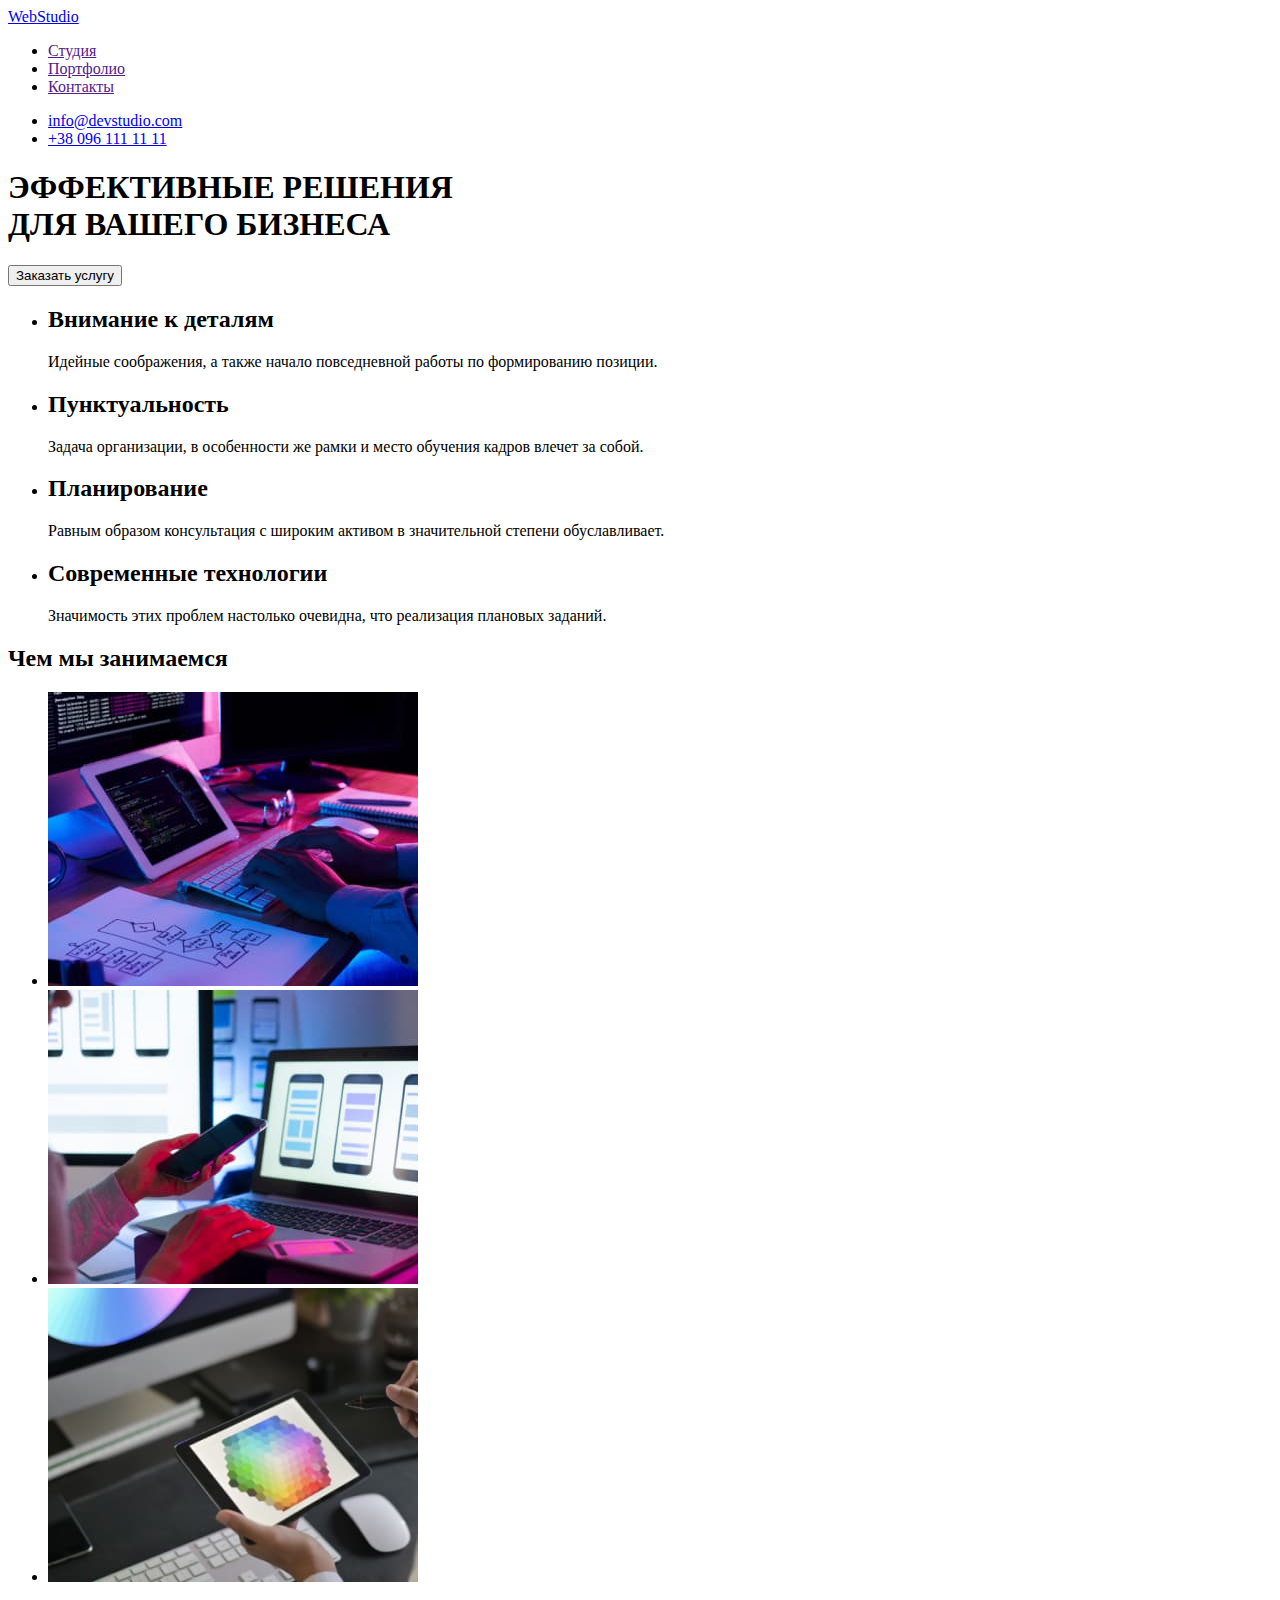
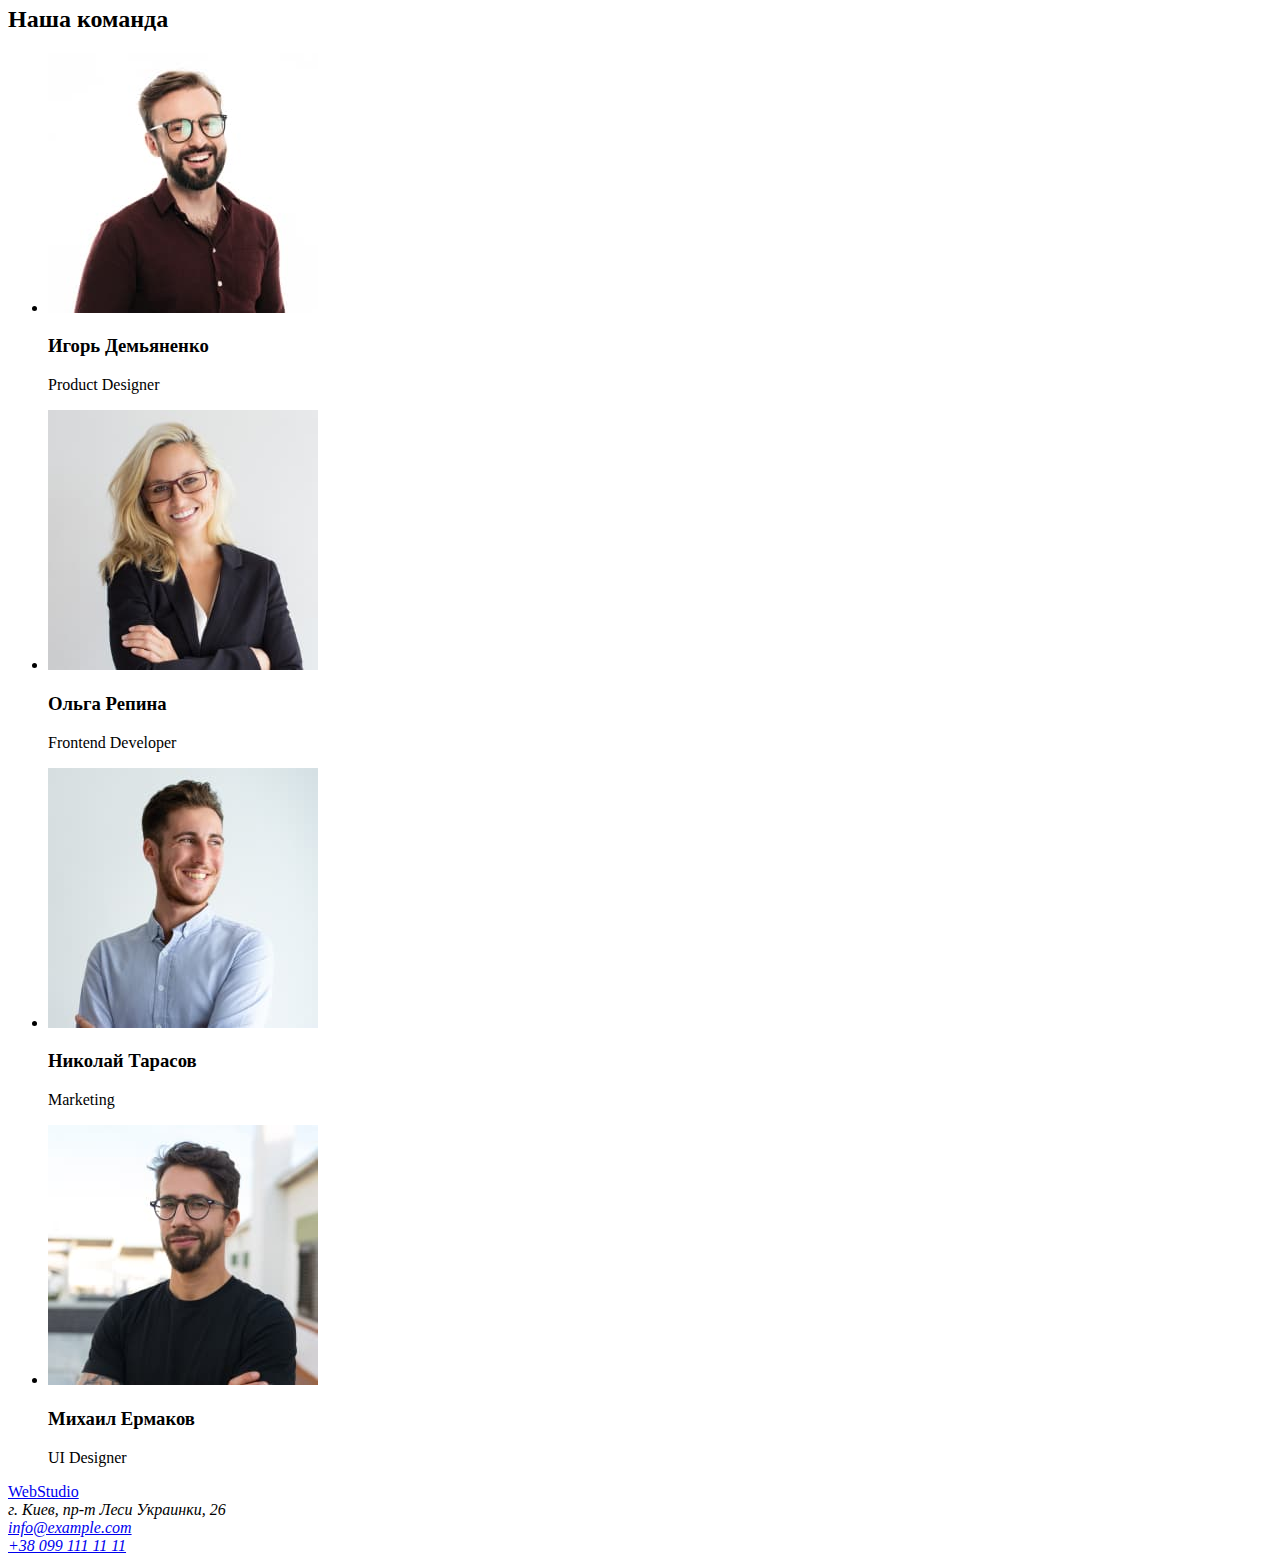
==== index.html @ e92d0ea5 "Клоную перше домашнє завдання" ====
<!DOCTYPE html>
<html lang="en">
<head>
    <meta charset="UTF-8">
    <meta http-equiv="X-UA-Compatible" content="IE=edge">
    <meta name="viewport" content="width=device-width, initial-scale=1.0">
    <title>Студия</title>
</head>
<body>
    <!--Шапка Сайта-->
    <header class="page-header container">
        <nav class="main-nav">
            <a href="./index.html" class="logo">
                <span class="logo-title">Web</span>Studio
            </a>

            <ul class="site-nav list">
                <li class="item"><a href="" class="link current">Студия</a></li>
                <li class="item"><a href="" class="link">Портфолио</a></li>
                <li class="item"><a href="" class="link">Контакты</a></li>
            </ul>
        </nav>
        <!--Поле адресу-->
            <ul class="auth-nav list">
                <li class="item"><a href="mailto:info@example.com" class="link adres">info@devstudio.com</a></li>
                <li class="item"><a href="tel:+380991111111" class="link tel">+38 096 111 11 11</a></li>
            </ul>
    </header>

    <!--Головний контент-->
    <main>
        <!--Герой-->
        <section class="hero">
            <div class="hero-container">
                <!--Тут поки написав всьо великими але поідеї треба в стилях писати щоб всі
                            букви були великі чи маленькі-->
                <h1 class="hero-title">ЭФФЕКТИВНЫЕ РЕШЕНИЯ <br> ДЛЯ ВАШЕГО БИЗНЕСА</h1>
                
                <button type="button" class="button primary">   
                    Заказать услугу
                </button>
            </div>
        </section>

        <!--Чим ми займаємось опис-->
        <section class="description section">
            <div class="container">
                <ul class="description-list">
                    <li class="item">
                        <h2 class="title">Внимание к деталям</h2>
                        <p>
                            Идейные соображения, а также начало повседневной работы по формированию позиции.
                        </p>
                    </li>
                    <li class="item">
                        <h2 class="title">Пунктуальность</h2>
                        <p>
                            Задача организации, в особенности же рамки и место обучения кадров влечет за собой.
                        </p>
                    </li>
                    <li class="item">
                        <h2 class="title">Планирование</h2>
                        <p>
                            Равным образом консультация с широким активом в значительной степени обуславливает.
                        </p>
                    </li>
                    <li class="item">
                        <h2 class="title">Современные технологии</h2>
                        <p>
                            Значимость этих проблем настолько очевидна, что реализация плановых заданий.
                        </p>
                    </li>
                </ul>
            </div>
        </section>

        <!--Чим ми займаємось фото-->
        <section class="whatwedo section">
            <div class="container">
                <h2 class="title">Чем мы занимаемся</h2>
                
                <ul class="whatwedo-list">
                    <li class="item">
                        <img src="./images/what-we-do/01.jpg" alt="Print on keybord" width="370">
                    </li>
                    <li class="item">
                        <img src="./images/what-we-do/02.jpg" alt="Make phone picture" width="370">
                    </li>
                    <li class="item">
                        <img src="./images/what-we-do/03.jpg" alt="Color Palitr" width="370">
                    </li>
                </ul>
            </div>
        </section>

        <!--Наша команда-->
        <section class="team section">
                <div class="container">
                    <h2 class="team-title">Наша команда</h2>
                    <ul class="team-list">
                            <li class="item wrap">
                                <img src="./images/team/01.jpg" alt="Man in glasses" width="270">
                                <h3 class="title">Игорь Демьяненко</h3>
                                <p class="text">Product Designer</p>
                            </li>
                            <li class="item wrap">
                                <img src="./images/team/02.jpg" alt="Wooman in glasses" width="270">
                                <h3 class="title">Ольга Репина</h3>
                                <p class="text">Frontend Developer</p>
                            </li>
                            <li class="item wrap">
                                <img src="./images/team/03.jpg" alt="Smiling man" width="270">
                                <h3 class="title">Николай Тарасов</h3>
                                <p class="text">Marketing</p>
                            </li>
                            <li class="item wrap">
                                <img src="./images/team/04.jpg" alt="Smiling man in glasses" width="270">
                                <h3 class="title">Михаил Ермаков</h3>
                                <p class="text">UI Designer</p>
                            </li>
                    </ul>
                </div>
        </section>
    </main>
    
    <!--Футер-->
    <footer class="footer">
        <div class="container">
            <a href="./index.html" class="logo">
                <span class="logo-title">Web</span>Studio 
            </a>
            
            <address class="foot">
                <span class="footer-address">г. Киев, пр-т Леси Украинки, 26</span> <br>
                <a href="mailto:info@example.com" class="link adres">info@example.com</a> <br>
                <a href="tel:+380991111111" class="link tel">+38 099 111 11 11</a>
            </address>
        </div>
    </footer>
</body>
</html>
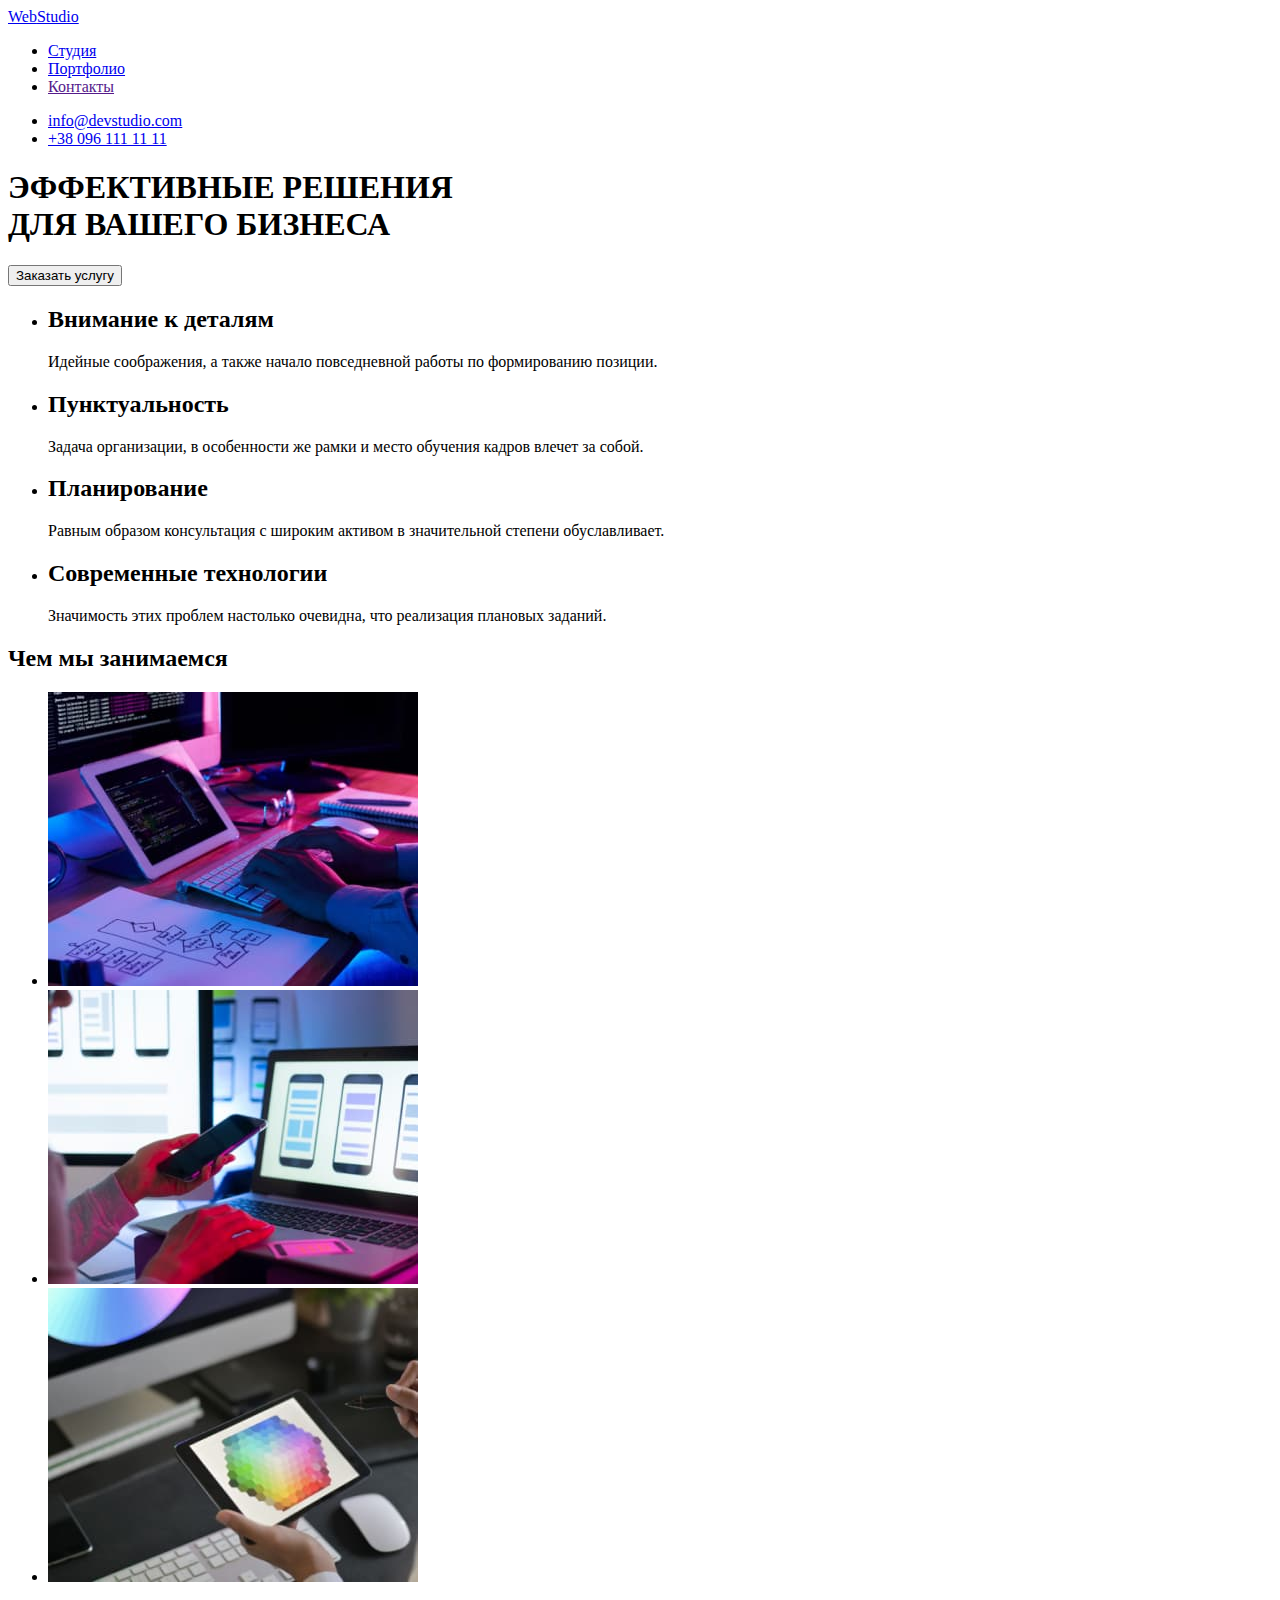
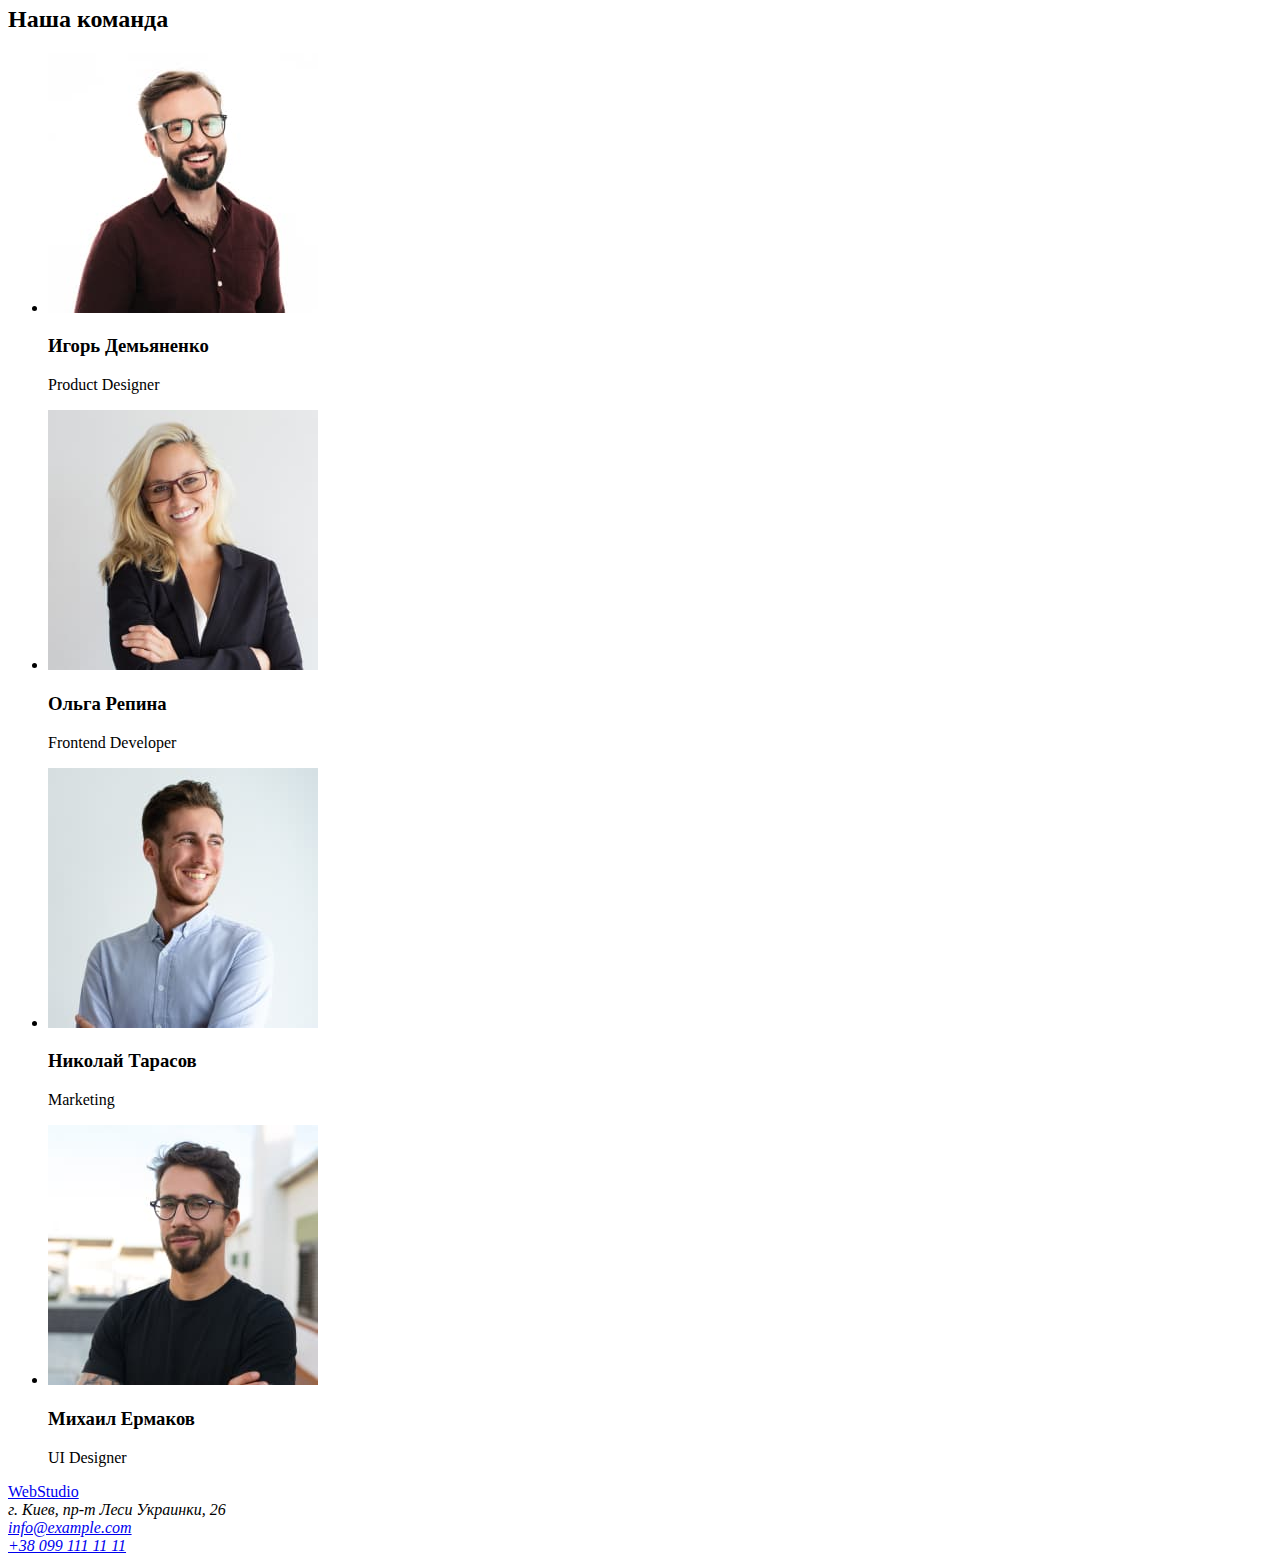
==== commit fcb4dcb1: "Скачав та оптимізував всі фото" ====
--- a/index.html
+++ b/index.html
@@ -15,8 +15,8 @@
             </a>
 
             <ul class="site-nav list">
-                <li class="item"><a href="" class="link current">Студия</a></li>
-                <li class="item"><a href="" class="link">Портфолио</a></li>
+                <li class="item"><a href="./index.html" class="link current">Студия</a></li>
+                <li class="item"><a href="./portfolio.html" class="link">Портфолио</a></li>
                 <li class="item"><a href="" class="link">Контакты</a></li>
             </ul>
         </nav>
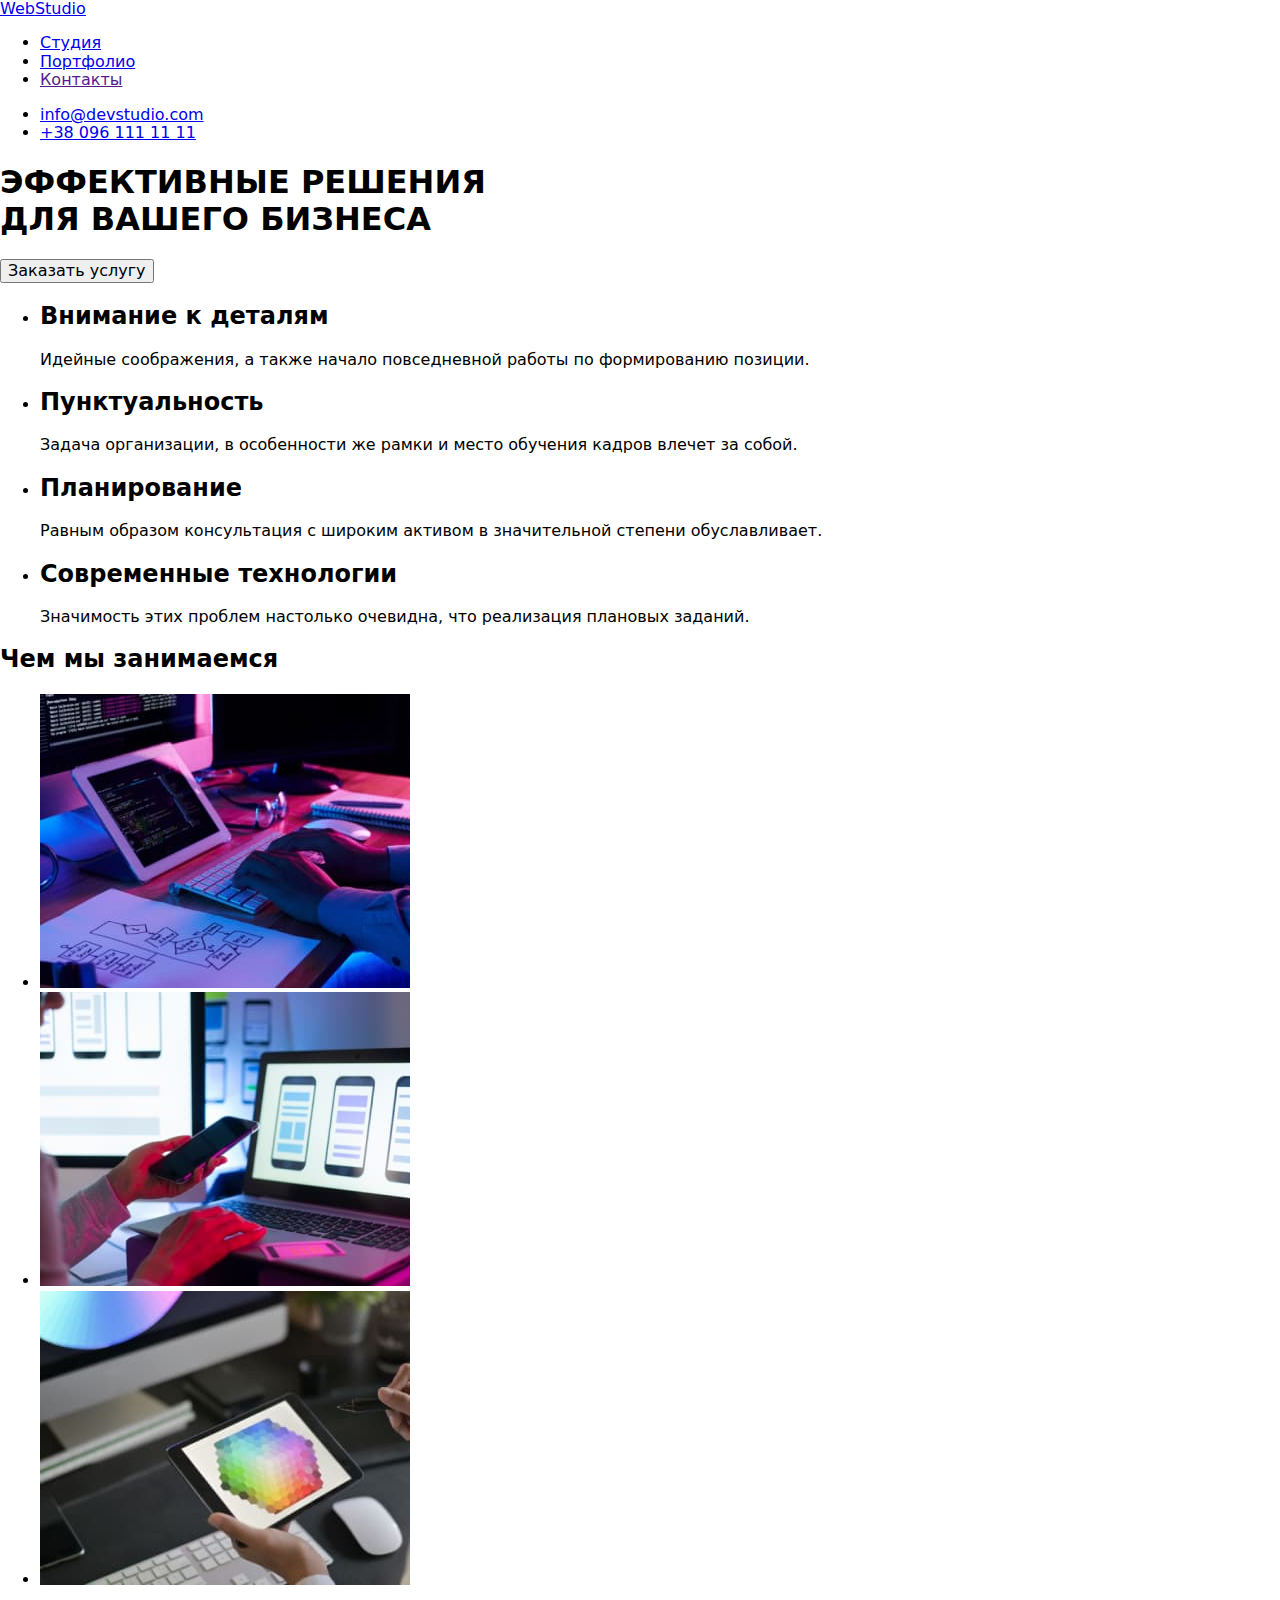
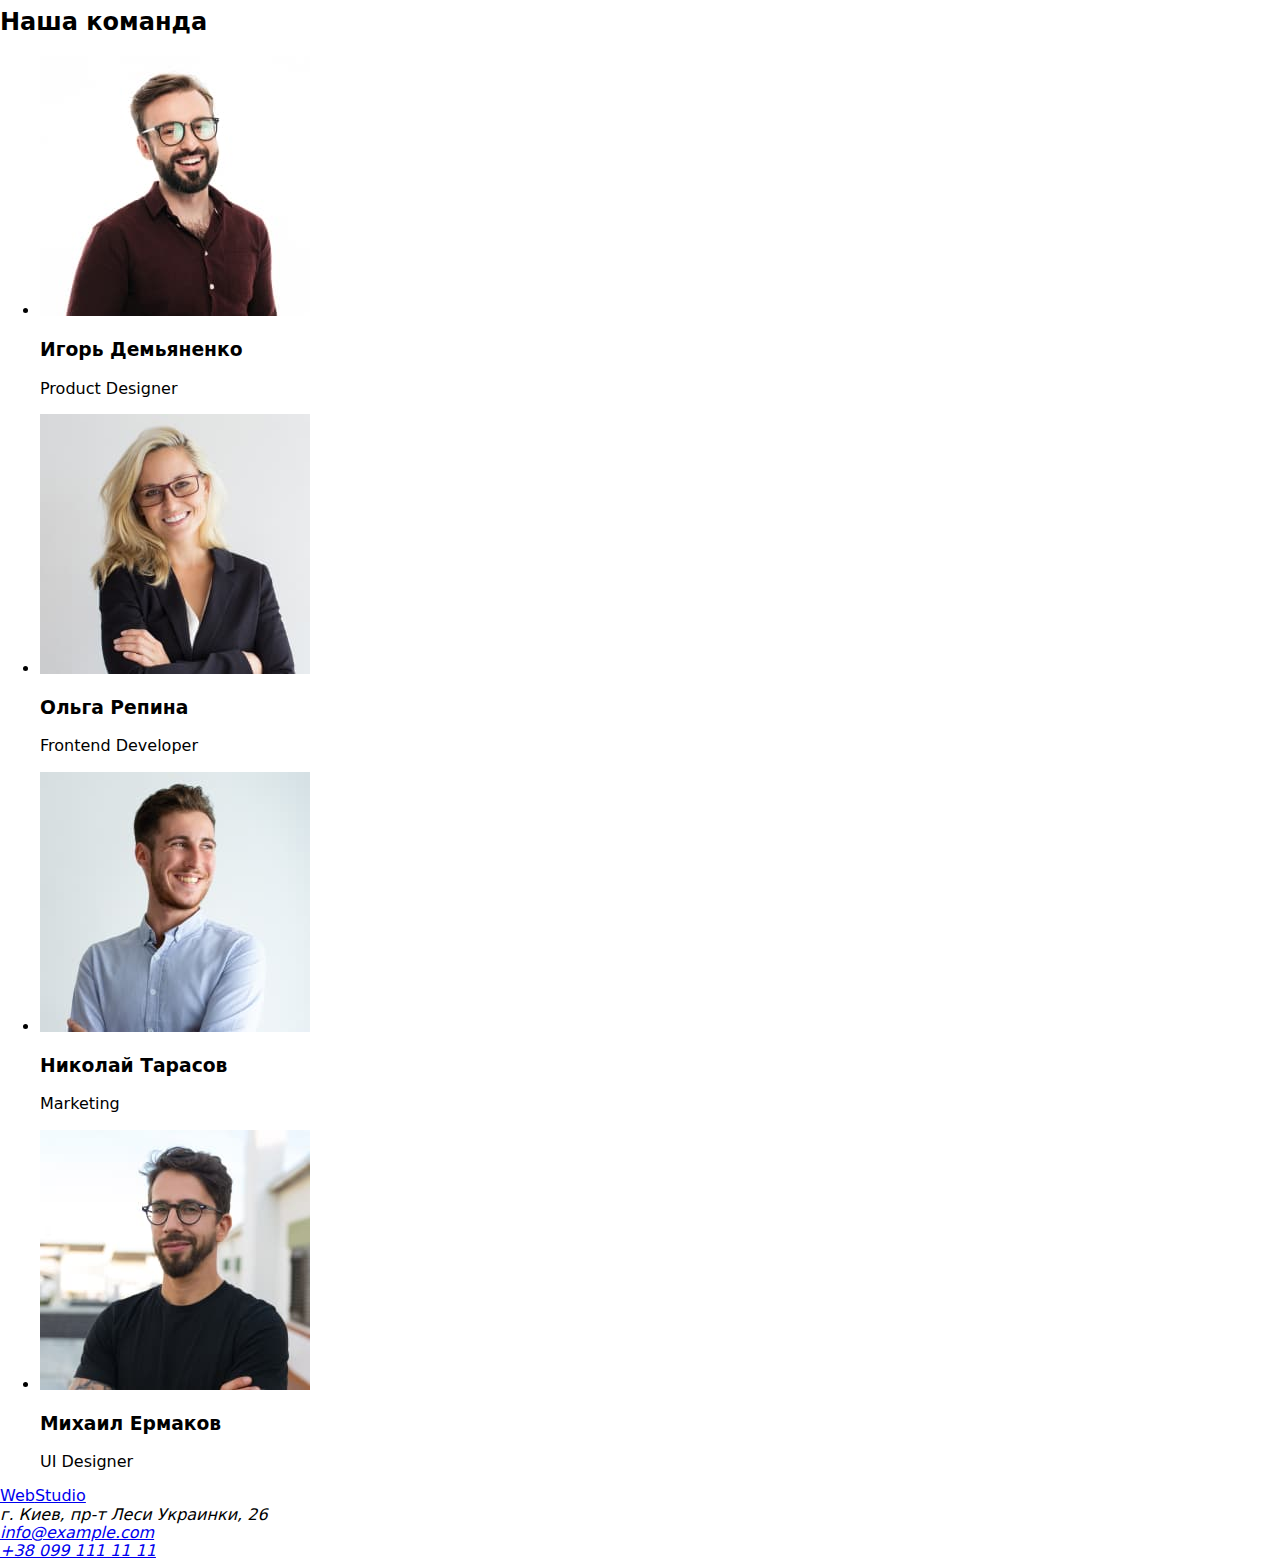
==== commit da46a339: "Зробив розмітку добавив шрифти" ====
--- a/index.html
+++ b/index.html
@@ -5,6 +5,15 @@
     <meta http-equiv="X-UA-Compatible" content="IE=edge">
     <meta name="viewport" content="width=device-width, initial-scale=1.0">
     <title>Студия</title>
+    <link rel="stylesheet" href="https://cdnjs.cloudflare.com/ajax/libs/modern-normalize/1.1.0/modern-normalize.min.css">
+    <link rel="preconnect" href="https://fonts.googleapis.com">
+    <link rel="preconnect" href="https://fonts.gstatic.com" crossorigin>
+    <link href="https://fonts.googleapis.com/css2?family=Roboto:wght@400;500;700;900&display=swap" rel="stylesheet">
+    <!--Тут вот походу трабл і не треба цього це лишнє можна кажись обєднати з фонтом Robot але поки лишу так як є-->
+    <link rel="preconnect" href="https://fonts.googleapis.com">
+    <link rel="preconnect" href="https://fonts.gstatic.com" crossorigin>
+    <link href="https://fonts.googleapis.com/css2?family=Raleway:wght@700&family=Roboto:wght@400;500;700;900&display=swap" rel="stylesheet">
+    <link rel="stylesheet" href="./css/style.css">
 </head>
 <body>
     <!--Шапка Сайта-->
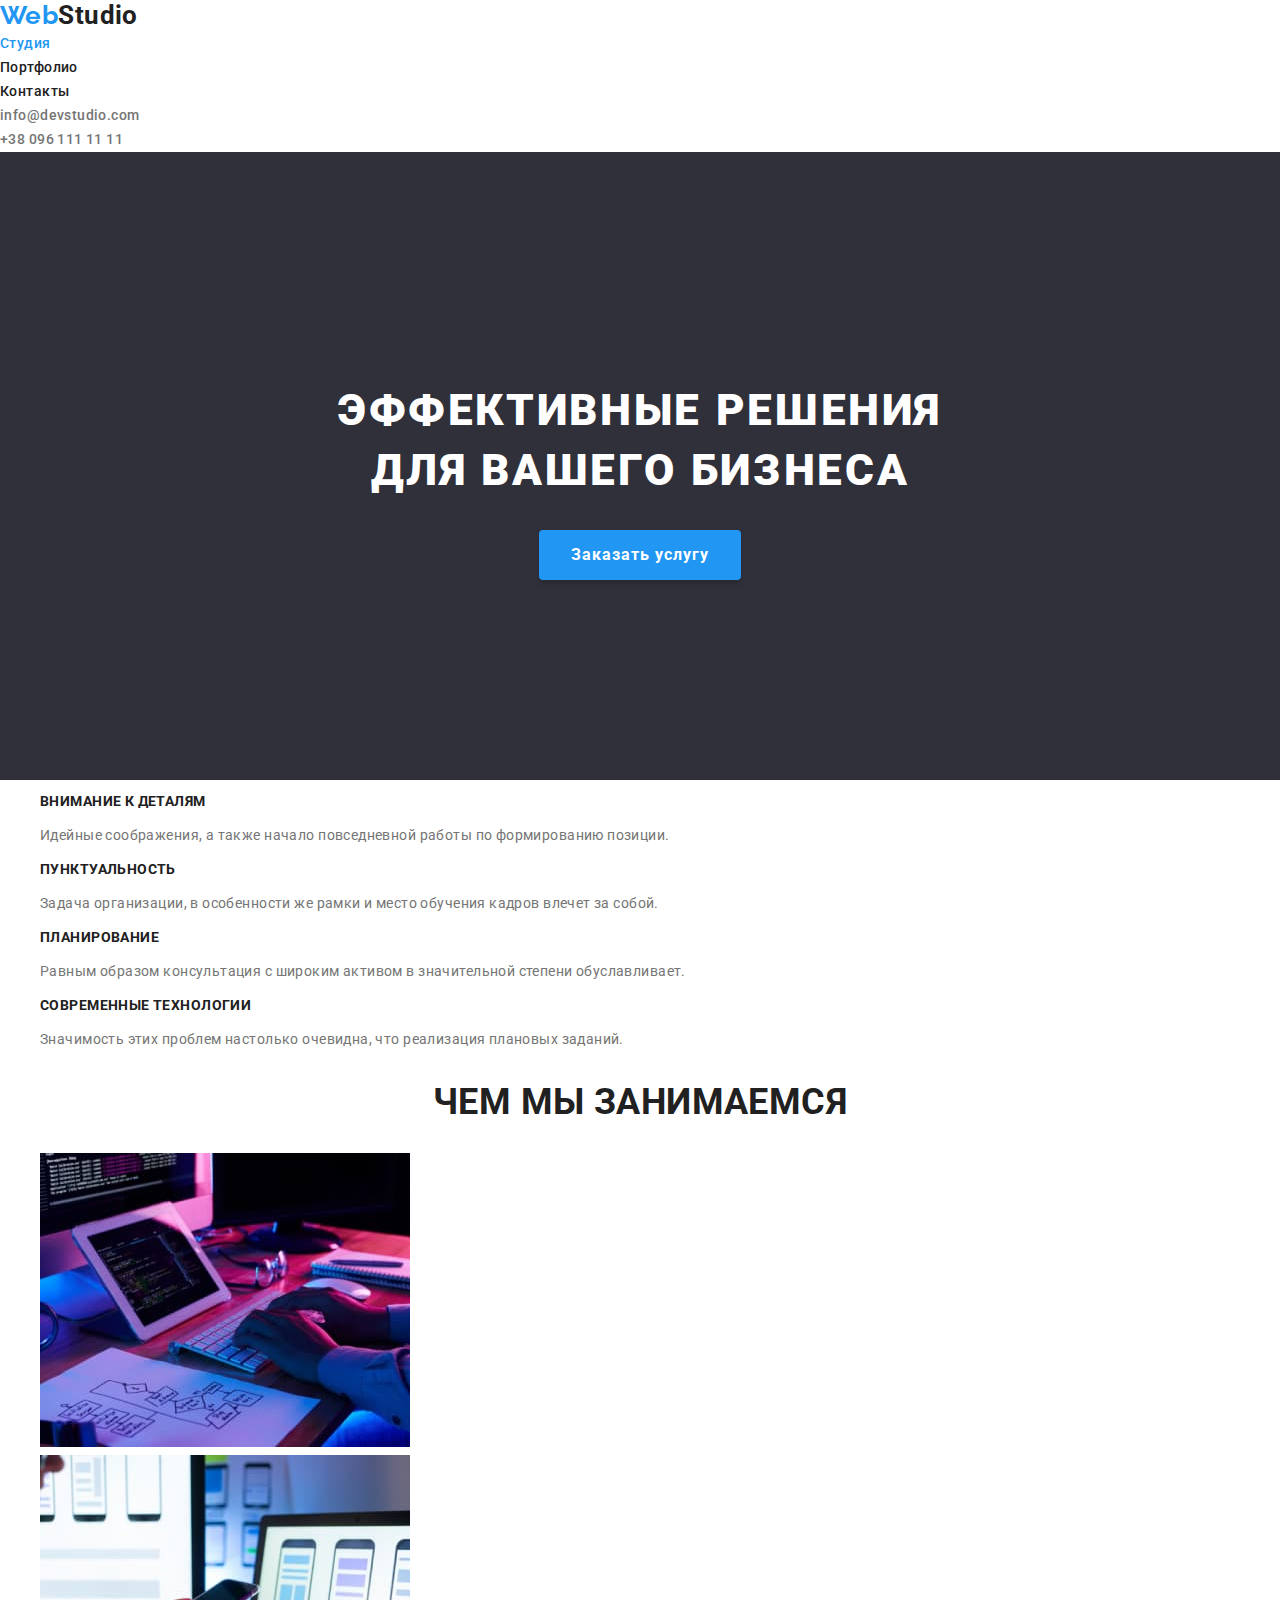
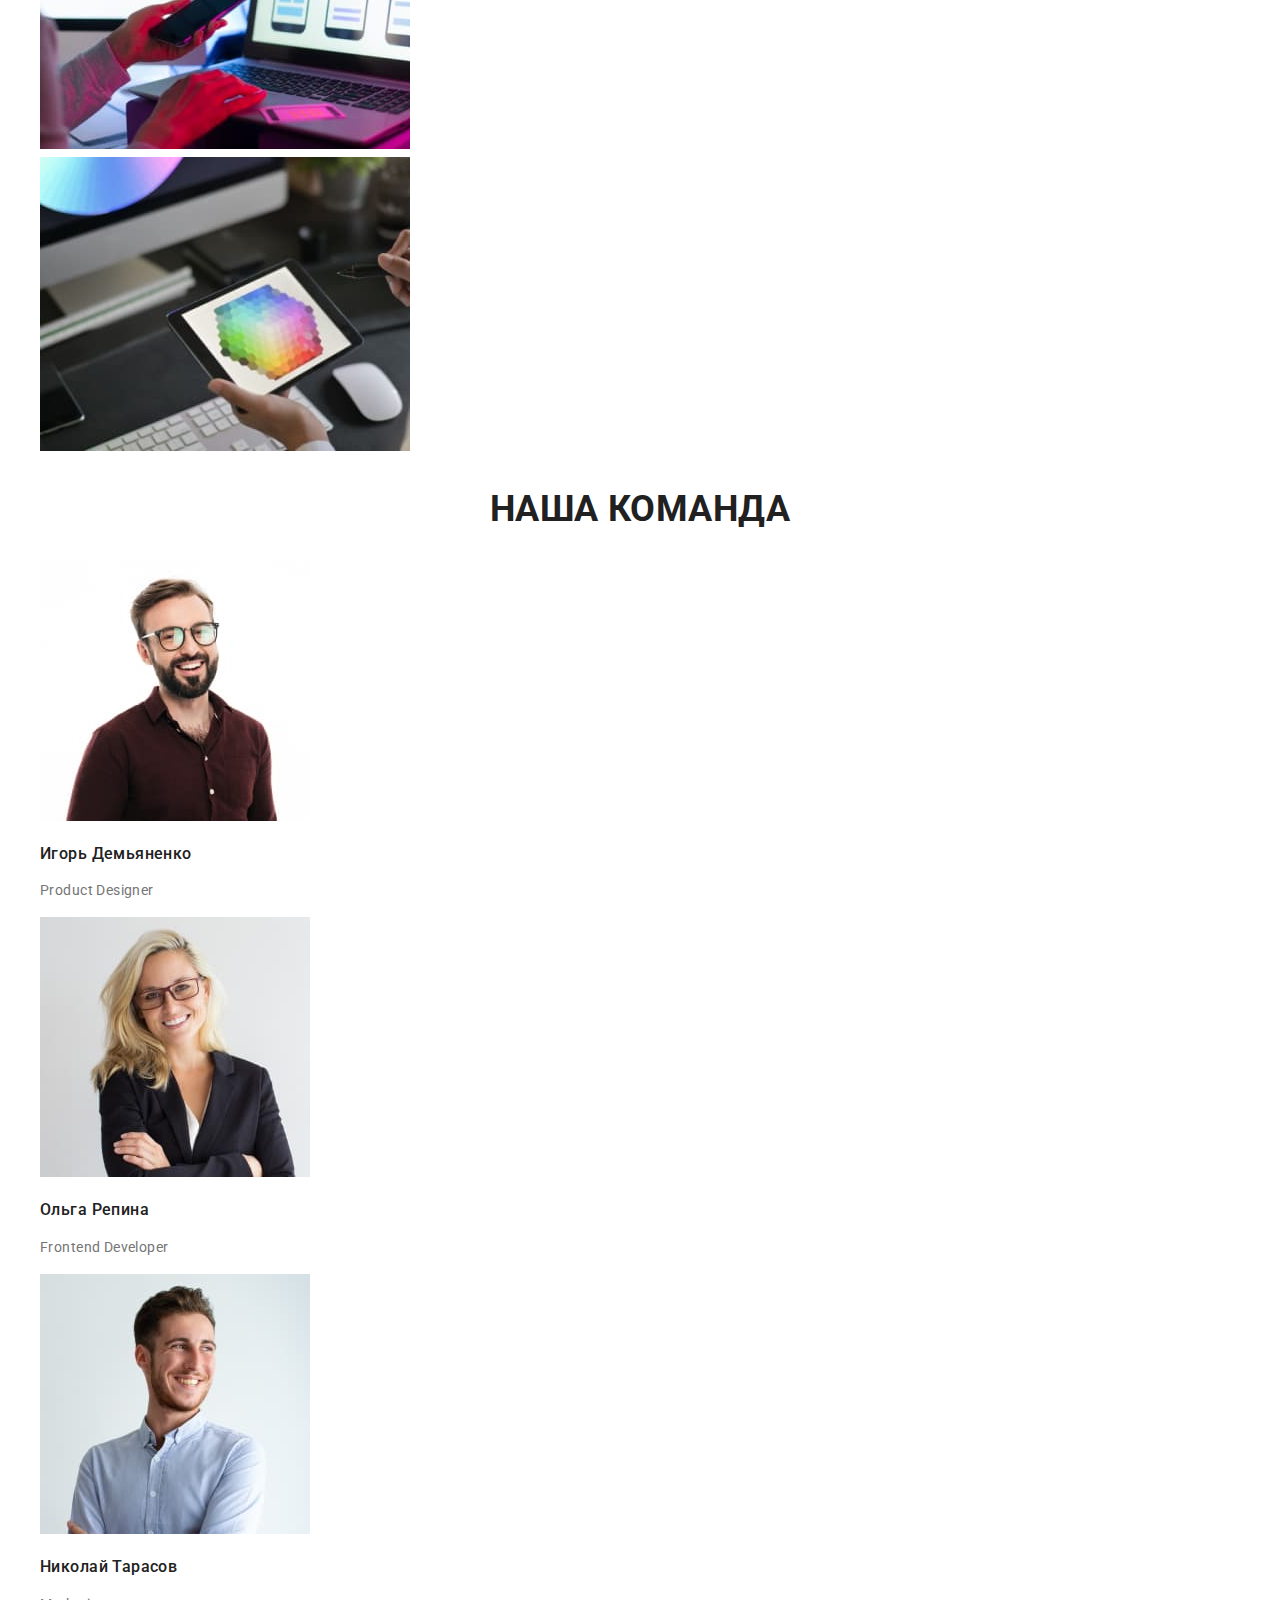
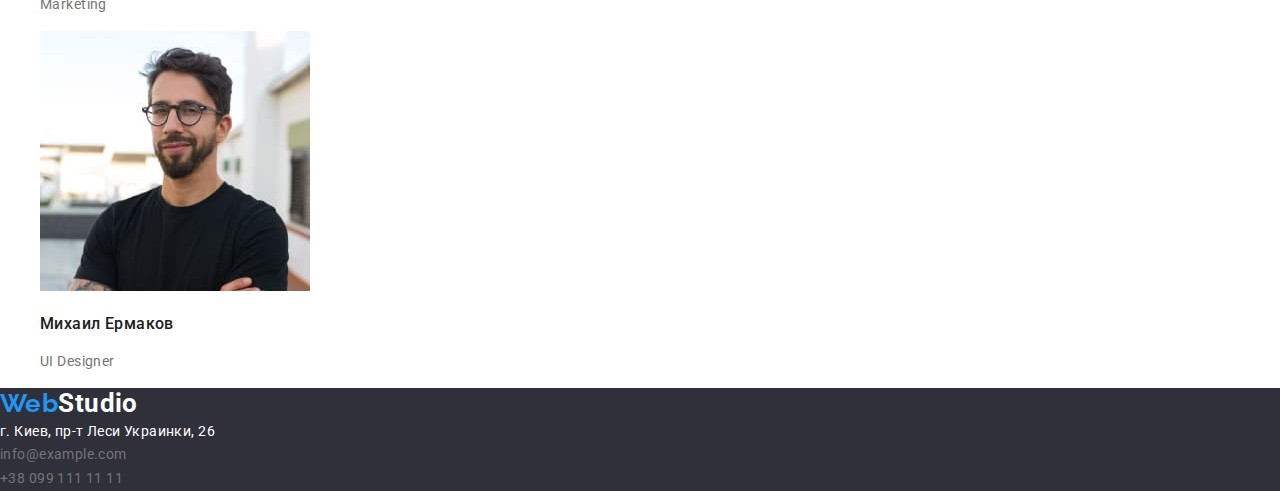
==== commit f328e6e7: "Добавив шрифти і кольори" ====
--- a/index.html
+++ b/index.html
@@ -105,7 +105,7 @@
         <!--Наша команда-->
         <section class="team section">
                 <div class="container">
-                    <h2 class="team-title">Наша команда</h2>
+                    <h2 class="team-title title">Наша команда</h2>
                     <ul class="team-list">
                             <li class="item wrap">
                                 <img src="./images/team/01.jpg" alt="Man in glasses" width="270">
--- a/css/style.css
+++ b/css/style.css
@@ -0,0 +1,223 @@
+/* цвет основного текста */
+/* вторичный цвет текста */
+/* белый */
+/* акцент # */
+/* вторичный цвет фона ; */
+
+/*Кольори*/
+:root {
+  --primary-text-color: #757575;
+  --title-text-color: #212121;
+  --accent-color: #2196f3;
+  --primary-white-color: #ffffff;
+  --secondary-bg-color: #f5f4fa;
+  --first-bg-color: #2f303a;
+}
+
+/*Шрифти для текстів та кольори*/
+body {
+  background-color: var(--primary-white-color);
+  color: var(--primary-text-color);
+
+  font-family: 'Roboto', sans-serif;
+  font-size: 14px;
+  line-height: 1.71;
+  letter-spacing: 0.03em;
+}
+
+/*Утиліта*/
+.list {
+  padding: 0;
+  margin: 0;
+  list-style: none;
+}
+
+.link { 
+  text-decoration: none;
+}
+
+/*Костиль але хз як правильно забрати*/
+body li {
+  list-style-type: none;
+}
+
+/*Logo*/
+.logo {
+  color: var(--title-text-color);
+  font-family: 'Roboto';
+  font-weight: 700;
+
+  font-size: 26px;
+  line-height: 1.2;
+  text-decoration: none;
+}
+
+.logo > span {
+  color: var(--accent-color);
+  font-family: 'Raleway', sans-serif;
+  font-weight: 700;
+}
+
+/*Header*/
+.site-nav .link {
+  color: var(--title-text-color);
+
+  font-weight: 500;
+  font-size: 14px;
+  line-height: 1.2;
+}
+
+.site-nav .link:hover,
+.site-nav .link:focus {
+  color: var(--accent-color);
+}
+
+.site-nav .link.current {
+  color: var(--accent-color);
+}
+
+.auth-nav .link {
+  color: var(--primary-text-color);
+
+  font-weight: 500;
+  font-size: 14px;
+  line-height: 1.2;
+}
+
+.auth-nav .link:hover,
+.auth-nav .link:focus {
+  color: var(--accent-color);
+}
+
+/*Hero*/
+.hero {
+  text-align: center;
+}
+
+.hero-title {
+  /*Поміняти колір на білий коли буде фон*/
+  color: var(--primary-white-color);
+
+  font-weight: 900;
+  font-size: 44px;
+  line-height: 1.36;
+  letter-spacing: 0.06em;
+  text-transform: uppercase;
+}
+
+.hero {
+  background-color: var(--first-bg-color);
+}
+
+.hero-container {
+  padding-top: 200px;
+  padding-bottom: 200px;
+}
+
+/*Оформлюю кнопку головну*/
+.button {
+  color: var(--primary-white-color);
+
+  font-weight: 700;
+  font-size: 16px;
+  line-height: 1.875;
+  letter-spacing: 0.06em;
+  text-decoration: none;
+}
+
+.button.primary {
+  background-color: var(--accent-color);
+  padding: 10px 32px;
+}
+
+.button.primary { 
+  box-shadow: 0px 4px 4px rgba(0, 0, 0, 0.15);
+}
+
+/*Оформлення button type=button*/
+button { 
+  border: 0px;
+  border-radius: 4px;
+}
+
+/*Title*/
+.title { 
+  color: var(--title-text-color);
+
+  font-weight: 700;
+}
+
+/*Description*/
+.description .title  {
+  font-size: 14px;
+  line-height: 1.14;
+  text-transform: uppercase;
+}
+
+.description-list > li {
+  text-decoration: none;
+}
+
+/*What We Do*/
+.whatwedo .title, 
+.team .team-title{
+  font-size: 36px;
+  line-height: 1.16;
+  text-align: center;
+  text-transform: uppercase;
+}
+
+/*Team*/
+.team-list .title {
+  font-weight: 500;
+  font-size: 16px;
+  line-height: 1.18;
+}
+
+/*Footer*/
+/*От тут напевно неправильно Можливо це мало бути зверху загально для всіх але поки так*/
+.footer .link.adres,
+.footer .link.tel {
+  color: var(--primary-text-color);
+}
+
+/*Можливо так треба можливо ні поки лишу так як є*/
+.footer .link.adres:hover,
+.footer .link.adres:focus,
+.footer .link.tel:hover,
+.footer .link.tel:focus {
+  color: var(--accent-color);
+}
+
+.footer-address, 
+.footer .logo {
+  color: var(--primary-white-color);
+}
+
+.footer {
+  background-color: var(--first-bg-color);
+}
+
+.foot {
+  font-weight: 400;
+  font-style: normal;
+}
+
+/*Портфолио Portfolio Style*/
+
+/*Вирубую заголовок*/
+.primary-title { 
+  display: none;
+}
+
+/*Title*/
+.cards .title { 
+  font-size: 18px;
+  line-height: 2;
+  letter-spacing: 0.06em;
+}
+
+.cards p { 
+  font-size: 16px;
+  line-height: 1.87;
+}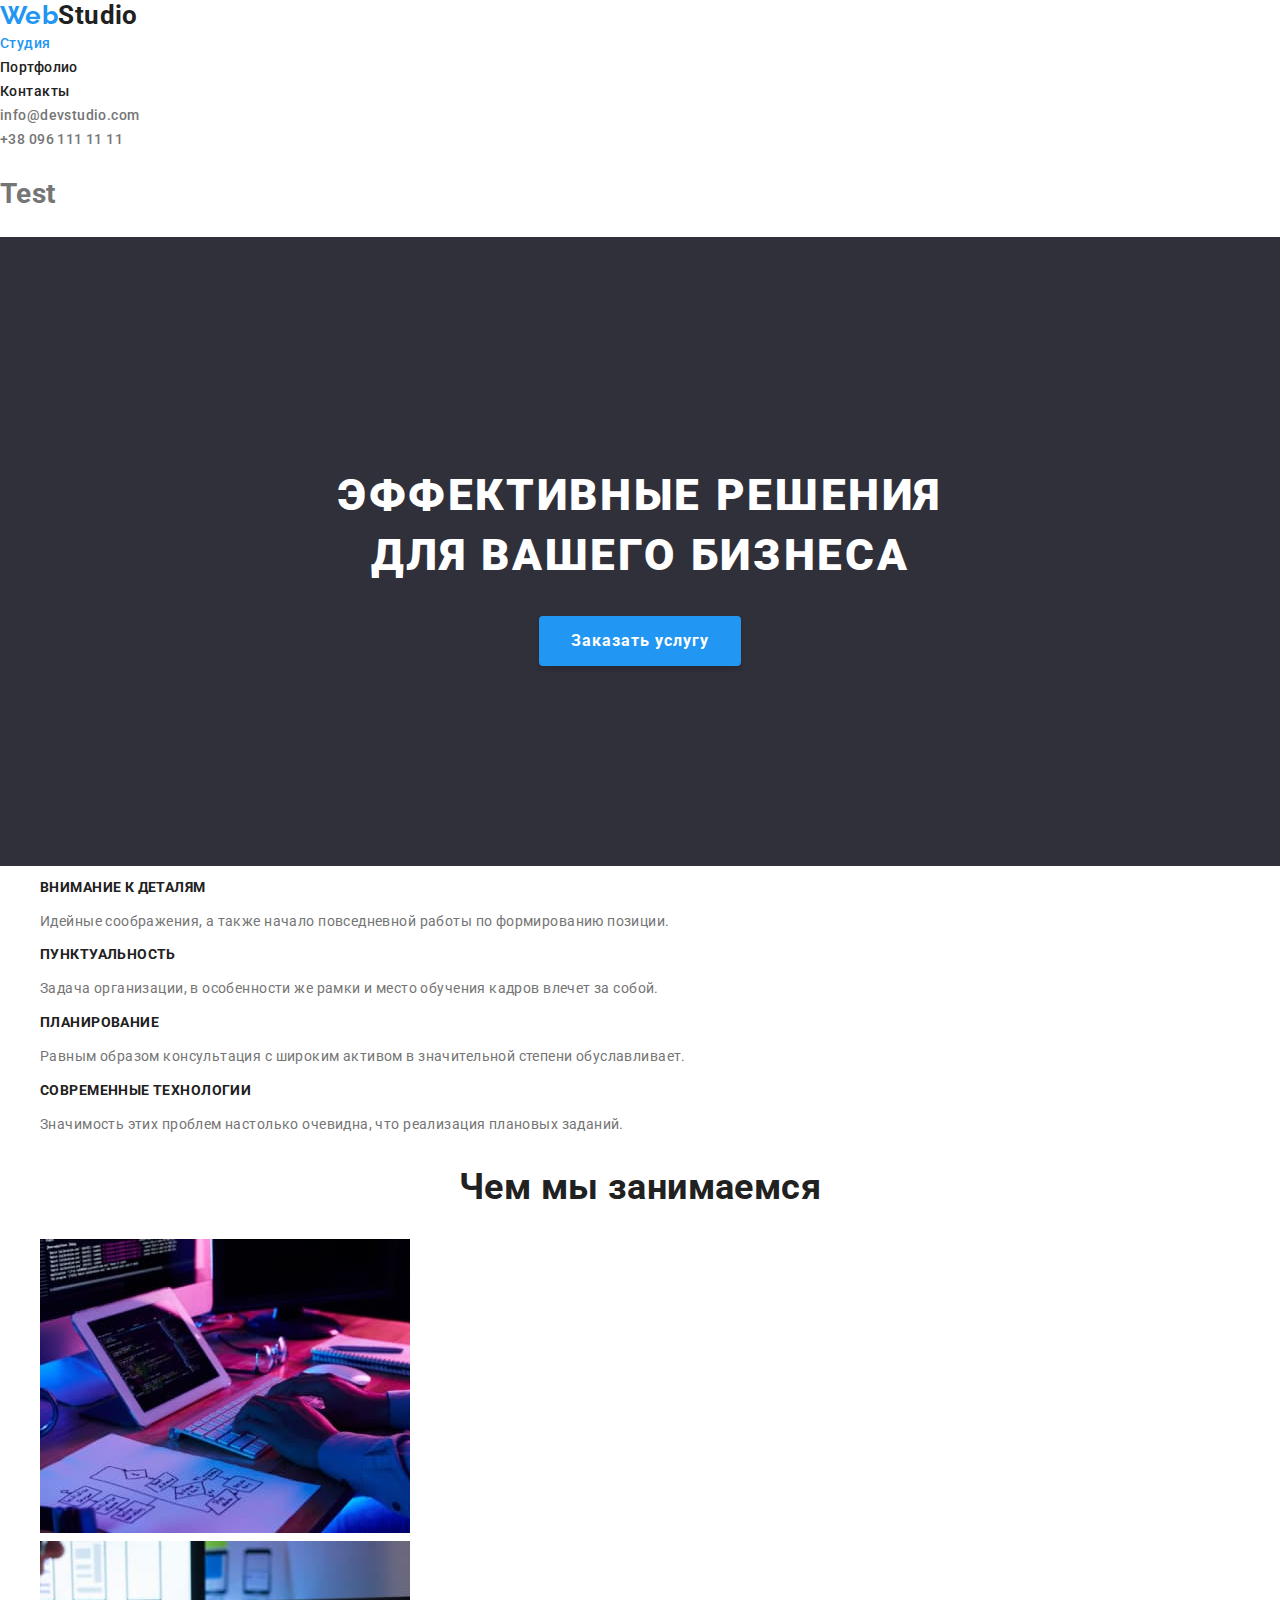
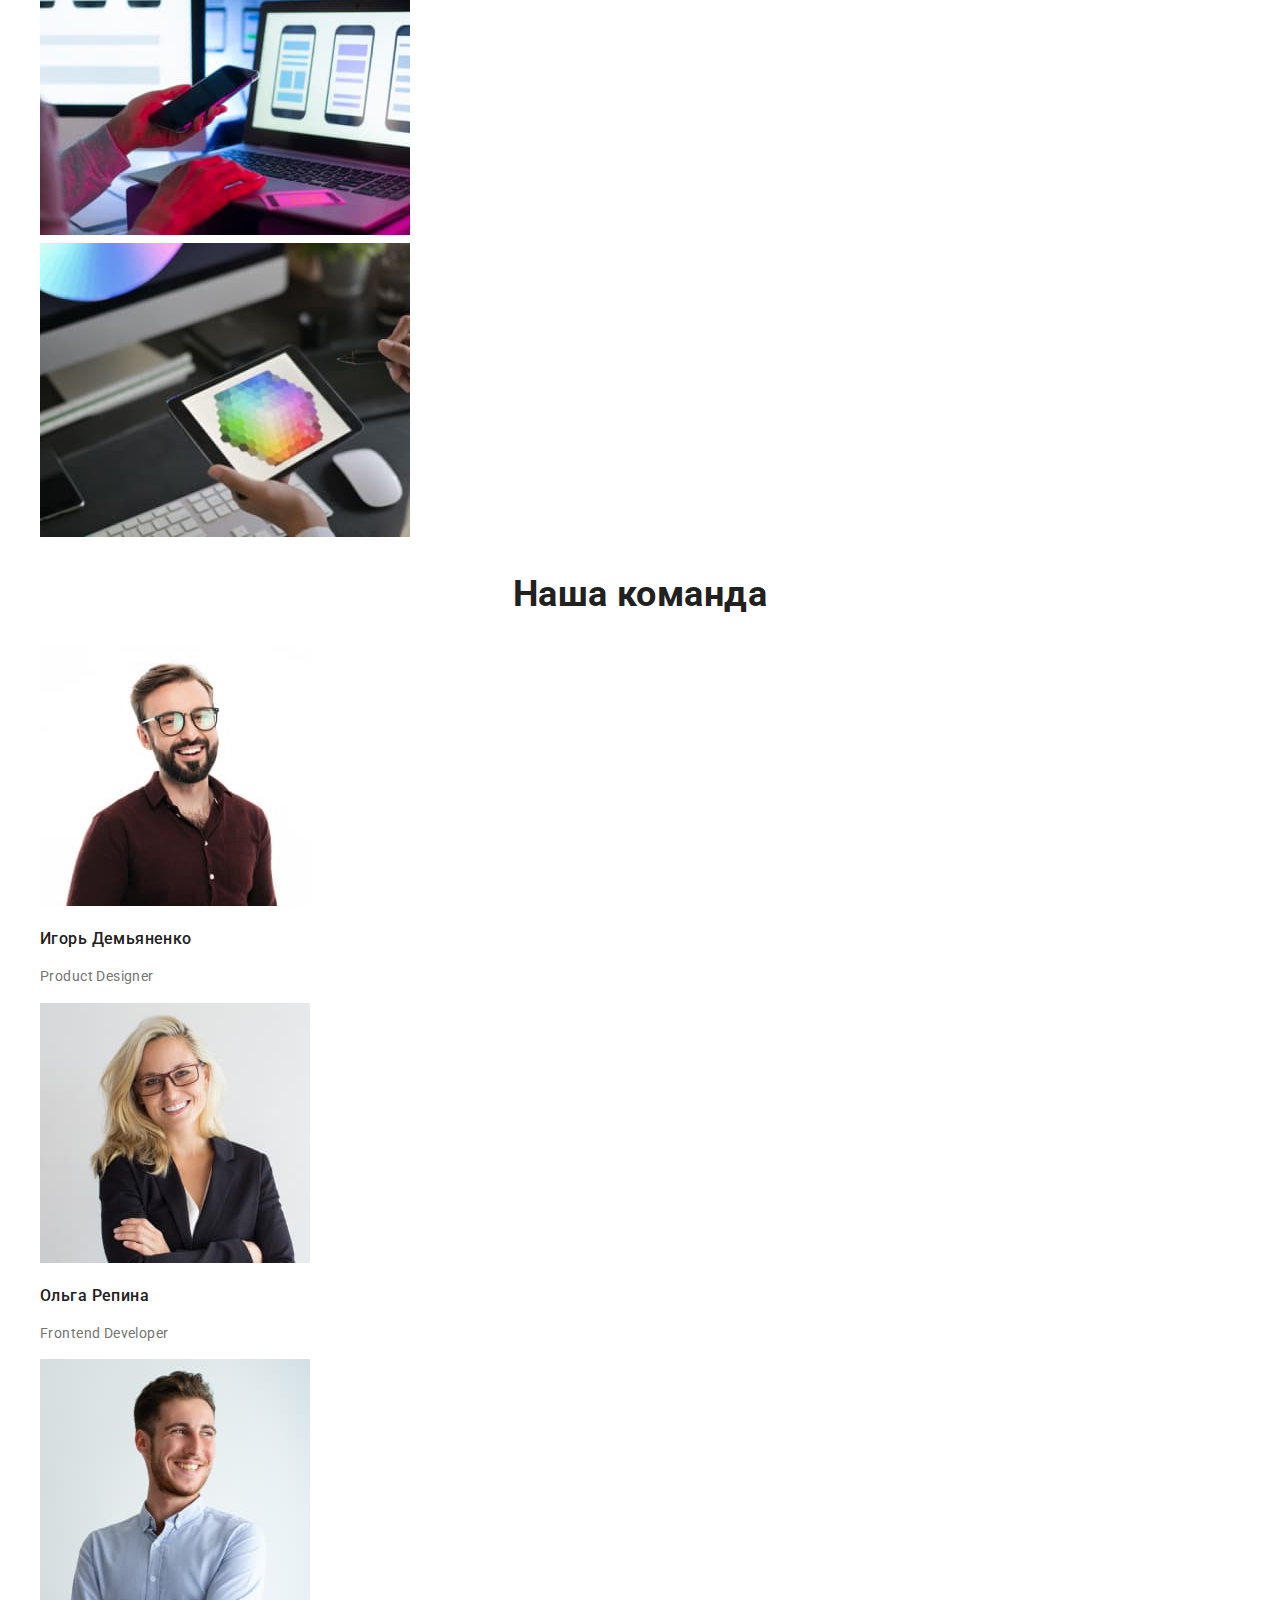
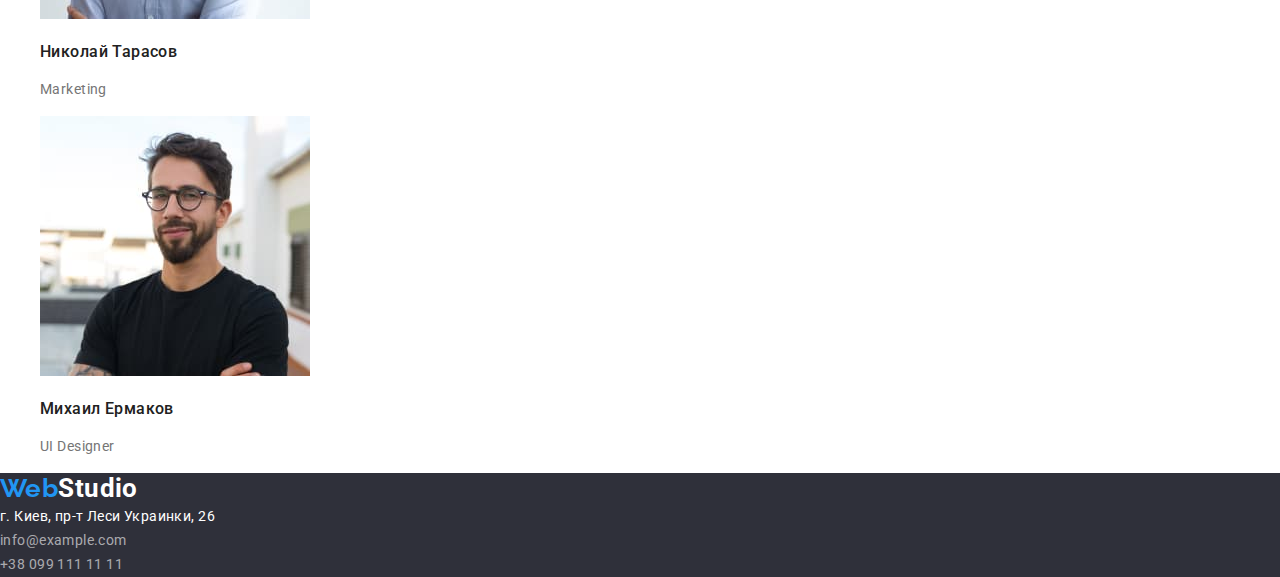
==== commit 8d1bb37a: "пробую так перезагрузити github-page" ====
--- a/index.html
+++ b/index.html
@@ -38,6 +38,8 @@
 
     <!--Головний контент-->
     <main>
+
+        <h1>Test</h1>
         <!--Герой-->
         <section class="hero">
             <div class="hero-container">
@@ -56,25 +58,25 @@
             <div class="container">
                 <ul class="description-list">
                     <li class="item">
-                        <h2 class="title">Внимание к деталям</h2>
+                        <h3 class="title">Внимание к деталям</h3>
                         <p>
                             Идейные соображения, а также начало повседневной работы по формированию позиции.
                         </p>
                     </li>
                     <li class="item">
-                        <h2 class="title">Пунктуальность</h2>
+                        <h3 class="title">Пунктуальность</h3>
                         <p>
                             Задача организации, в особенности же рамки и место обучения кадров влечет за собой.
                         </p>
                     </li>
                     <li class="item">
-                        <h2 class="title">Планирование</h2>
+                        <h3 class="title">Планирование</h3>
                         <p>
                             Равным образом консультация с широким активом в значительной степени обуславливает.
                         </p>
                     </li>
                     <li class="item">
-                        <h2 class="title">Современные технологии</h2>
+                        <h3 class="title">Современные технологии</h3>
                         <p>
                             Значимость этих проблем настолько очевидна, что реализация плановых заданий.
                         </p>
@@ -90,13 +92,13 @@
                 
                 <ul class="whatwedo-list">
                     <li class="item">
-                        <img src="./images/what-we-do/01.jpg" alt="Print on keybord" width="370">
+                        <img src="./images/what-we-do/01.jpg" alt="Печатает на клавиатуре" width="370">
                     </li>
                     <li class="item">
-                        <img src="./images/what-we-do/02.jpg" alt="Make phone picture" width="370">
+                        <img src="./images/what-we-do/02.jpg" alt="Делает картинку телефона" width="370">
                     </li>
                     <li class="item">
-                        <img src="./images/what-we-do/03.jpg" alt="Color Palitr" width="370">
+                        <img src="./images/what-we-do/03.jpg" alt="Палитра цветов" width="370">
                     </li>
                 </ul>
             </div>
@@ -108,22 +110,22 @@
                     <h2 class="team-title title">Наша команда</h2>
                     <ul class="team-list">
                             <li class="item wrap">
-                                <img src="./images/team/01.jpg" alt="Man in glasses" width="270">
+                                <img src="./images/team/01.jpg" alt="Мущина в очках" width="270">
                                 <h3 class="title">Игорь Демьяненко</h3>
                                 <p class="text">Product Designer</p>
                             </li>
                             <li class="item wrap">
-                                <img src="./images/team/02.jpg" alt="Wooman in glasses" width="270">
+                                <img src="./images/team/02.jpg" alt="Женщина в очках" width="270">
                                 <h3 class="title">Ольга Репина</h3>
                                 <p class="text">Frontend Developer</p>
                             </li>
                             <li class="item wrap">
-                                <img src="./images/team/03.jpg" alt="Smiling man" width="270">
+                                <img src="./images/team/03.jpg" alt="Улибаючийся мущина" width="270">
                                 <h3 class="title">Николай Тарасов</h3>
                                 <p class="text">Marketing</p>
                             </li>
                             <li class="item wrap">
-                                <img src="./images/team/04.jpg" alt="Smiling man in glasses" width="270">
+                                <img src="./images/team/04.jpg" alt="Улибаючийся мущина в очках" width="270">
                                 <h3 class="title">Михаил Ермаков</h3>
                                 <p class="text">UI Designer</p>
                             </li>
--- a/css/style.css
+++ b/css/style.css
@@ -12,6 +12,7 @@
   --primary-white-color: #ffffff;
   --secondary-bg-color: #f5f4fa;
   --first-bg-color: #2f303a;
+  --footer-address-color: rgba(255, 255, 255, 0.6);
 }
 
 /*Шрифти для текстів та кольори*/
@@ -19,7 +20,7 @@
   background-color: var(--primary-white-color);
   color: var(--primary-text-color);
 
-  font-family: 'Roboto', sans-serif;
+  font-family: "Roboto", sans-serif;
   font-size: 14px;
   line-height: 1.71;
   letter-spacing: 0.03em;
@@ -32,7 +33,7 @@
   list-style: none;
 }
 
-.link { 
+.link {
   text-decoration: none;
 }
 
@@ -44,7 +45,7 @@
 /*Logo*/
 .logo {
   color: var(--title-text-color);
-  font-family: 'Roboto';
+  font-family: "Roboto";
   font-weight: 700;
 
   font-size: 26px;
@@ -54,7 +55,7 @@
 
 .logo > span {
   color: var(--accent-color);
-  font-family: 'Raleway', sans-serif;
+  font-family: "Raleway", sans-serif;
   font-weight: 700;
 }
 
@@ -130,25 +131,44 @@
   padding: 10px 32px;
 }
 
-.button.primary { 
+.button.primary {
   box-shadow: 0px 4px 4px rgba(0, 0, 0, 0.15);
 }
 
 /*Оформлення button type=button*/
-button { 
+button {
   border: 0px;
   border-radius: 4px;
 }
 
+/*Оформляю кнопку другорядну*/
+.button.secondary {
+  padding: 6px 22px;
+  font-weight: 500;
+  line-height: 1.62;
+  letter-spacing: 0.03em;
+
+  color: var(--title-text-color);
+}
+
+.button.secondary:hover,
+.button.secondary:focus {
+  background-color: var(--accent-color);
+  color: var(--primary-white-color);
+
+  box-shadow: 0px 3px 1px rgba(0, 0, 0, 0.1), 0px 1px 2px rgba(0, 0, 0, 0.08),
+    0px 2px 2px rgba(0, 0, 0, 0.12);
+}
+
 /*Title*/
-.title { 
+.title {
   color: var(--title-text-color);
 
   font-weight: 700;
 }
 
 /*Description*/
-.description .title  {
+.description .title {
   font-size: 14px;
   line-height: 1.14;
   text-transform: uppercase;
@@ -159,12 +179,11 @@
 }
 
 /*What We Do*/
-.whatwedo .title, 
-.team .team-title{
+.whatwedo .title,
+.team .team-title {
   font-size: 36px;
   line-height: 1.16;
   text-align: center;
-  text-transform: uppercase;
 }
 
 /*Team*/
@@ -178,7 +197,7 @@
 /*От тут напевно неправильно Можливо це мало бути зверху загально для всіх але поки так*/
 .footer .link.adres,
 .footer .link.tel {
-  color: var(--primary-text-color);
+  color: var(--footer-address-color);
 }
 
 /*Можливо так треба можливо ні поки лишу так як є*/
@@ -189,7 +208,7 @@
   color: var(--accent-color);
 }
 
-.footer-address, 
+.footer-address,
 .footer .logo {
   color: var(--primary-white-color);
 }
@@ -206,18 +225,18 @@
 /*Портфолио Portfolio Style*/
 
 /*Вирубую заголовок*/
-.primary-title { 
+.primary-title {
   display: none;
 }
 
 /*Title*/
-.cards .title { 
+.cards .title {
   font-size: 18px;
   line-height: 2;
   letter-spacing: 0.06em;
 }
 
-.cards p { 
+.cards p {
   font-size: 16px;
   line-height: 1.87;
-}+}
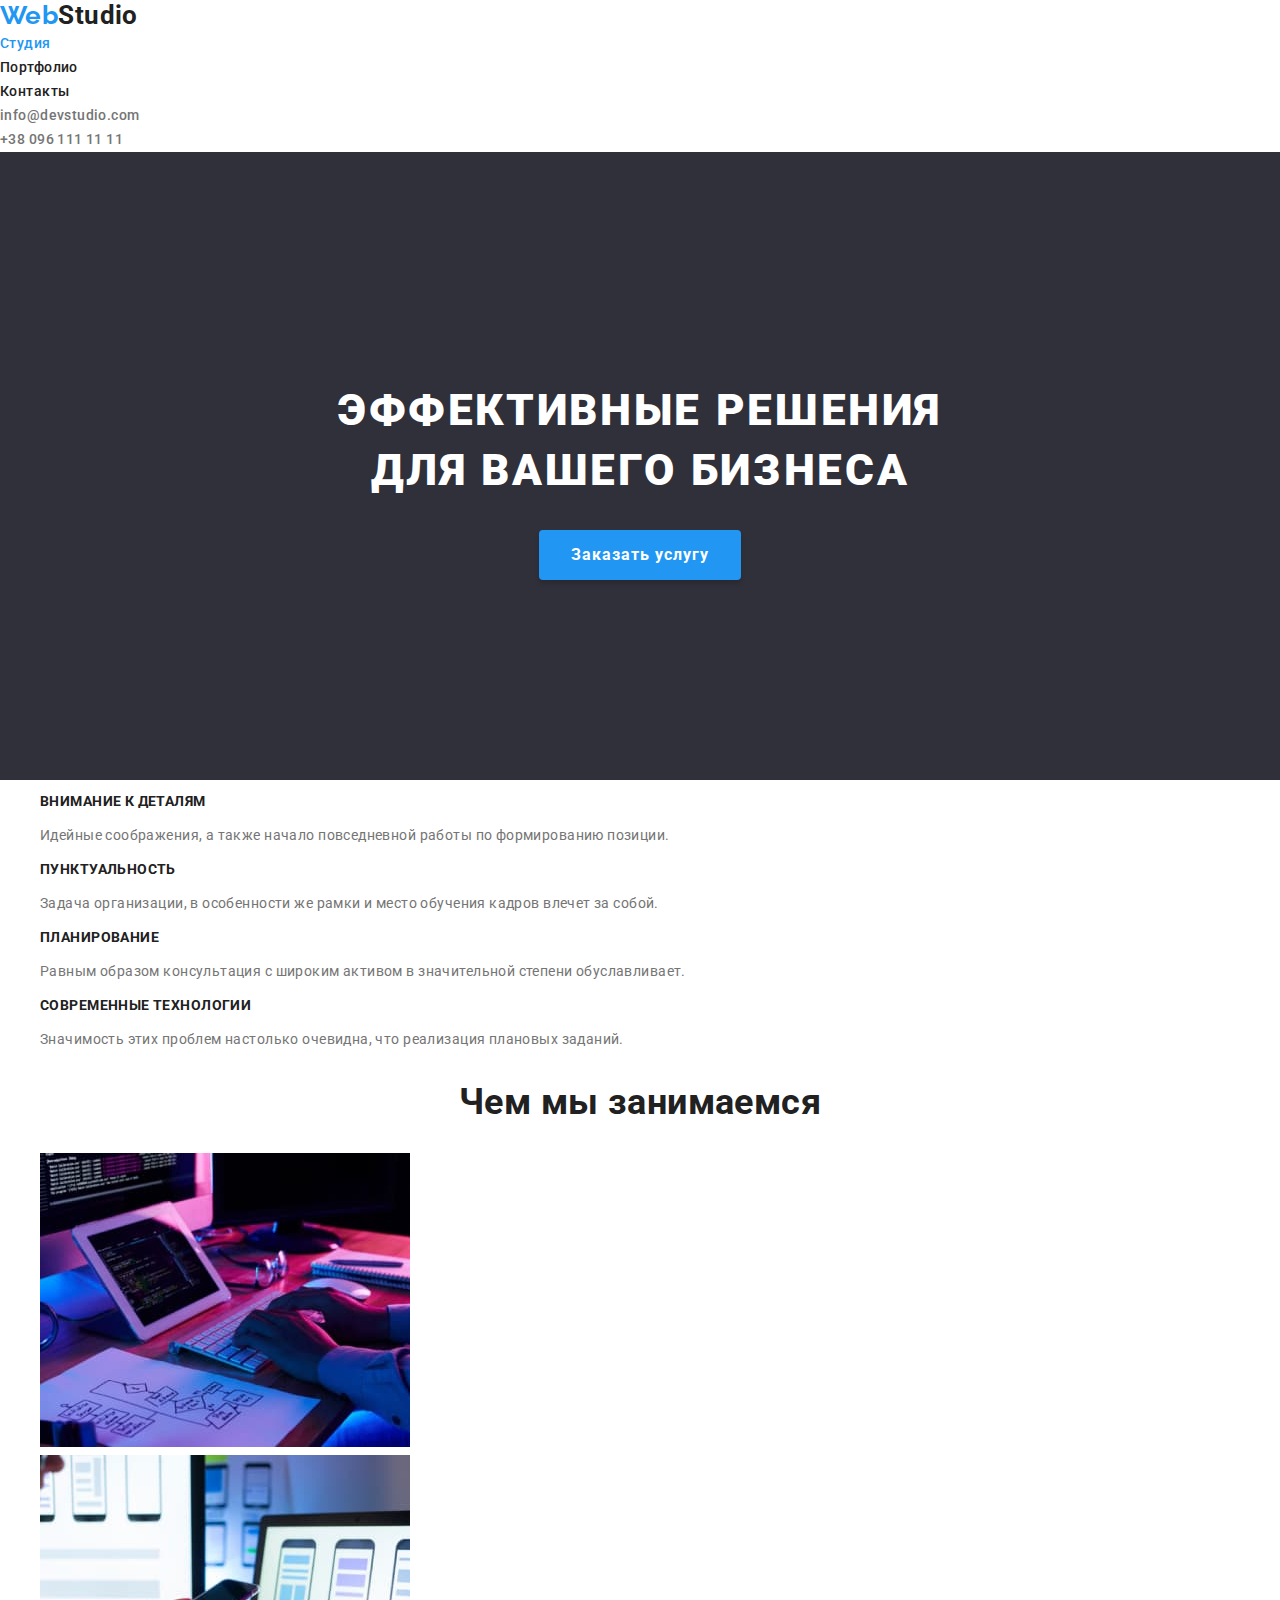
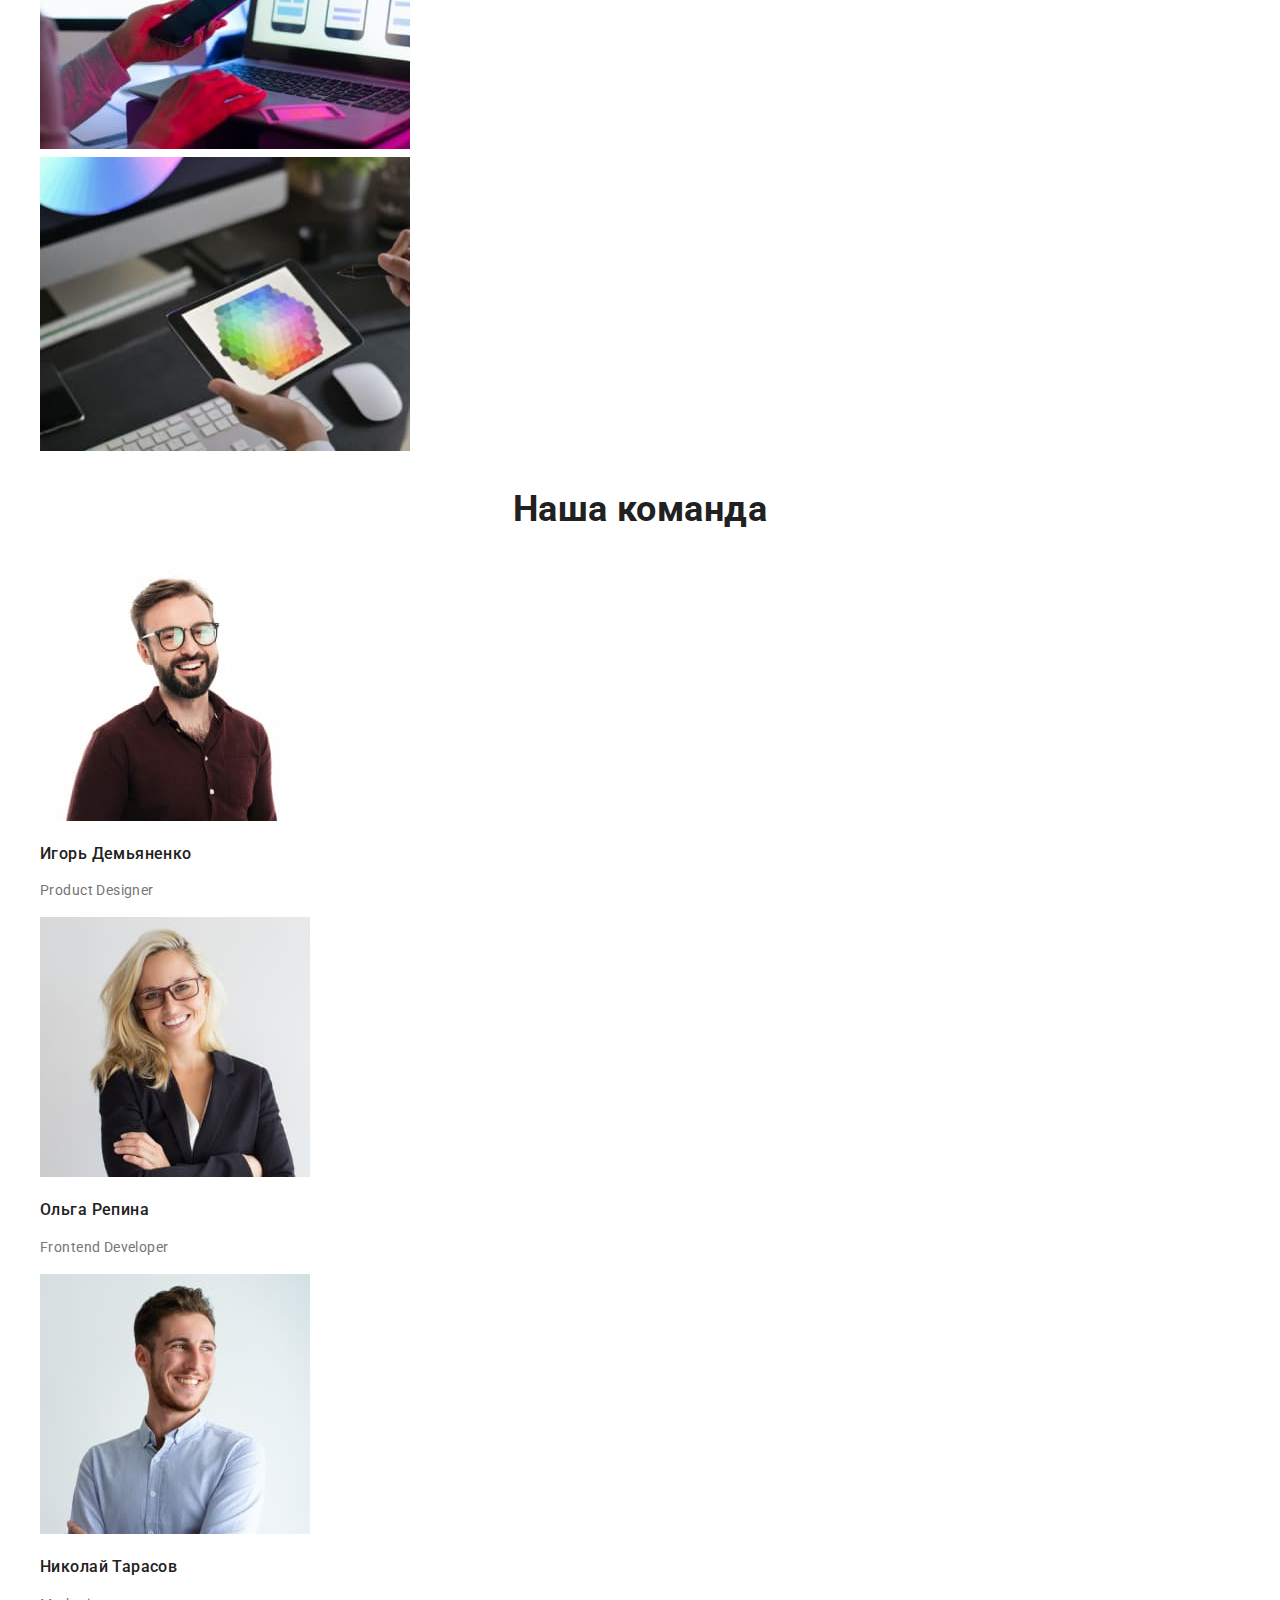
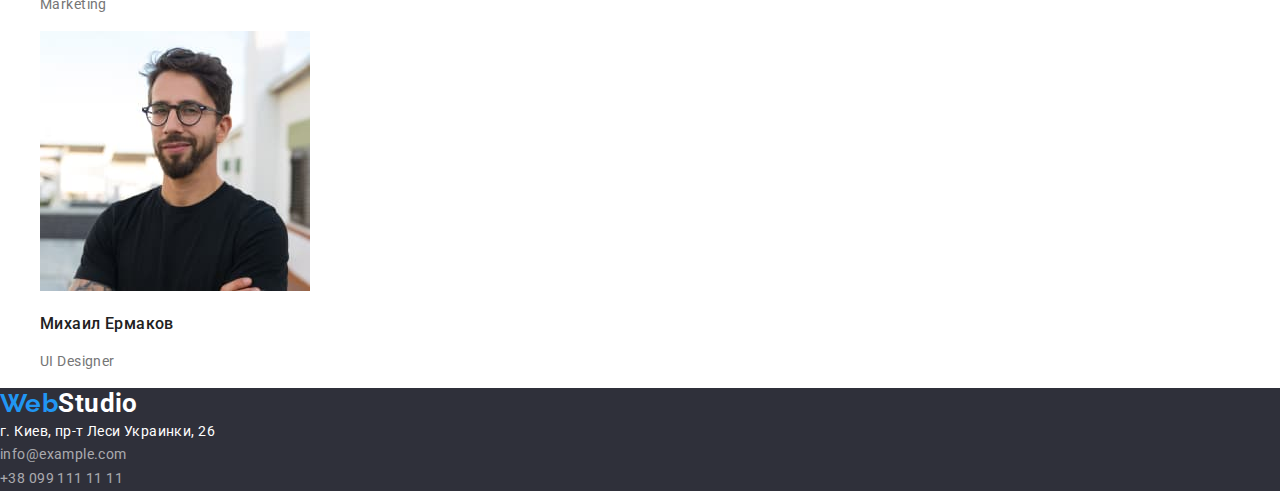
==== commit 1c5e4320: "Видаляю лишній текст і дивлюсь чи github page стане такою як має бути" ====
--- a/index.html
+++ b/index.html
@@ -38,8 +38,6 @@
 
     <!--Головний контент-->
     <main>
-
-        <h1>Test</h1>
         <!--Герой-->
         <section class="hero">
             <div class="hero-container">
